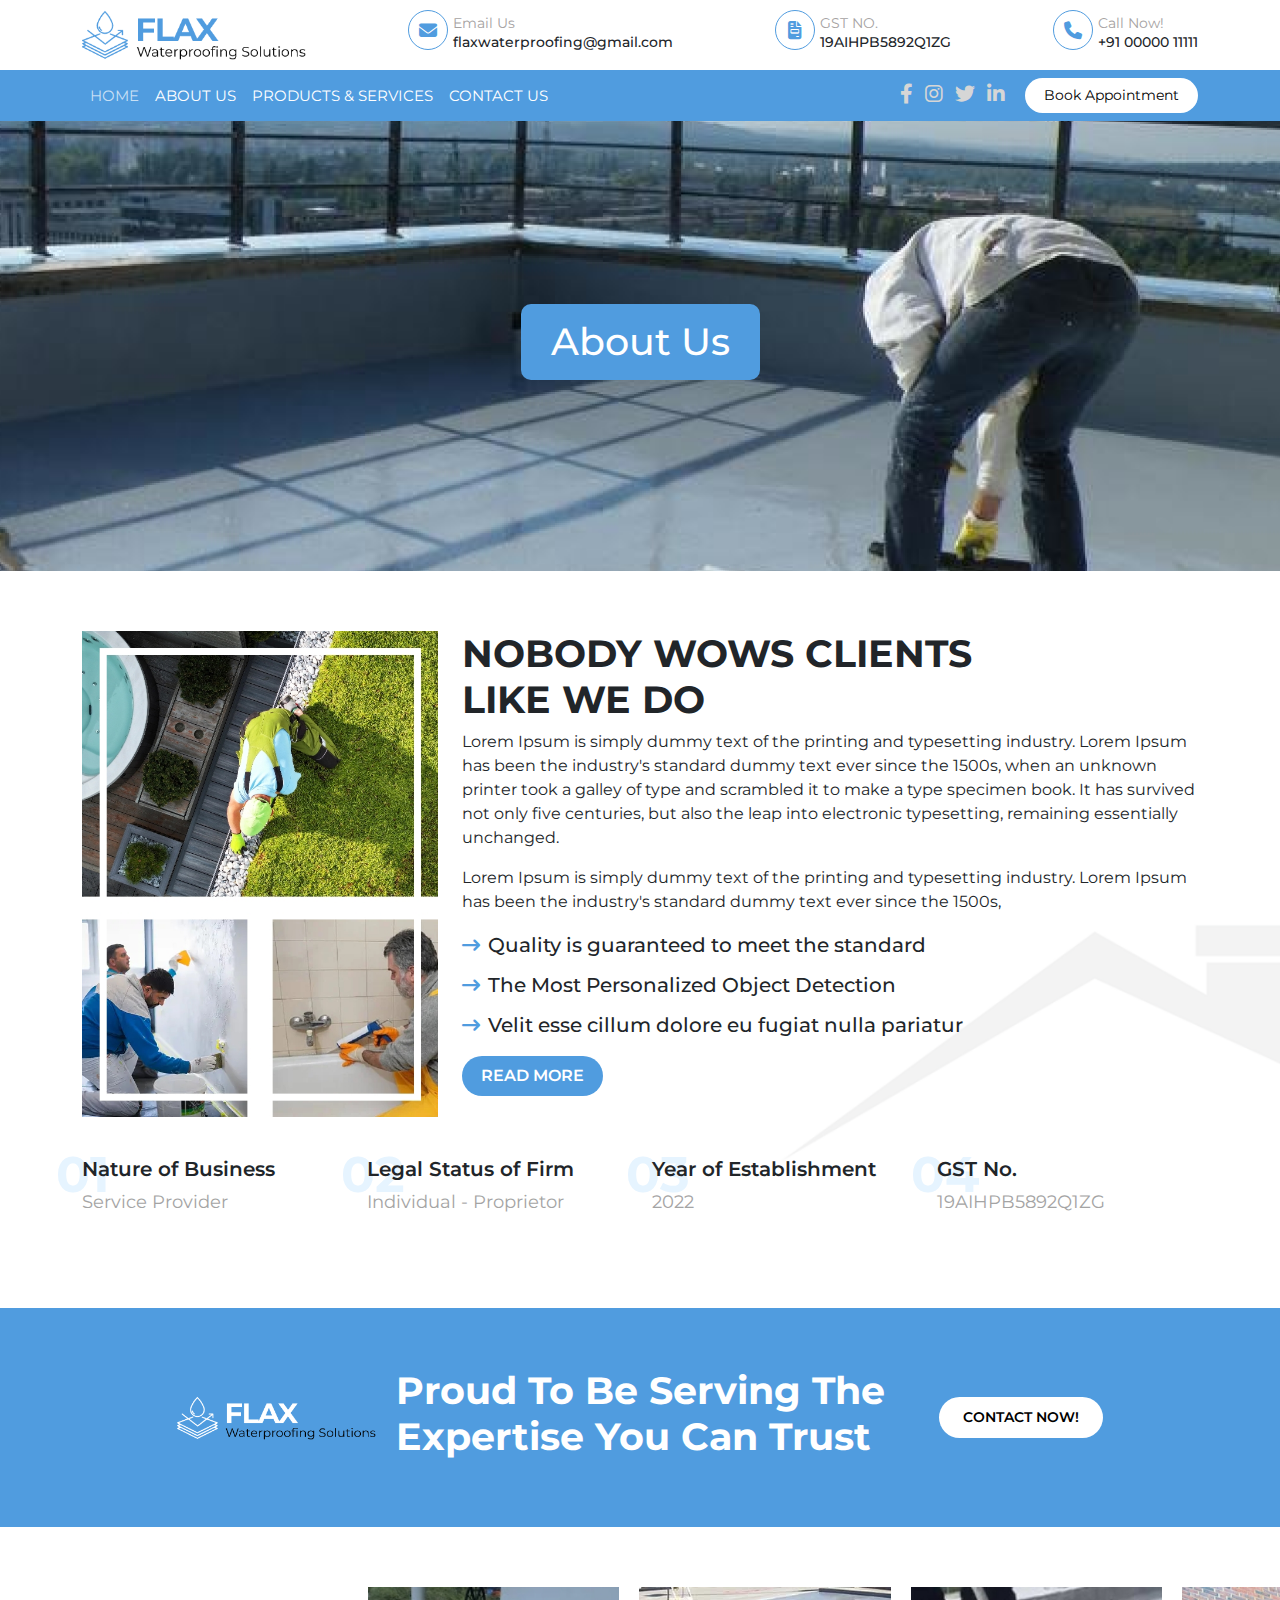
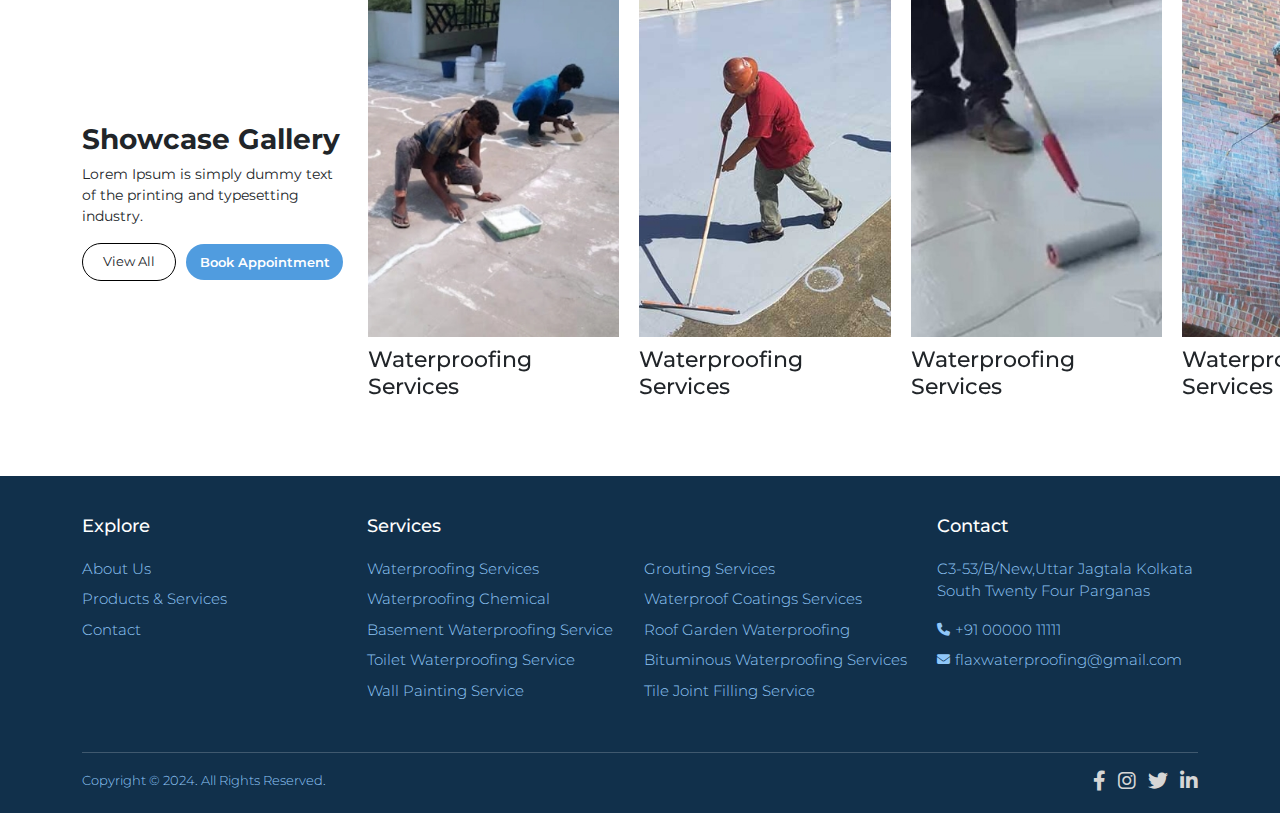
==== about.html @ 710da3d4 "refactor" ====
<!DOCTYPE html>
<html lang="en">
	<head>
		<meta charset="UTF-8" />
		<meta http-equiv="X-UA-Compatible" content="IE=edge" />
		<meta name="viewport" content="width=device-width, initial-scale=1.0" />
		<meta name="description" content="Good Freelancer Web Designer In India" />

		<title>Flax Waterproofing Solutions</title>

		<!-- <link rel="icon" href="assets/media/images/favicon.png" /> -->
        <link rel="shortcut icon" href="assets/media/images/favicon.png" type="image/x-icon">

		<link rel="stylesheet" href="assets/css/aos.2.3.1.css" />
		<link rel="stylesheet" href="assets/css/fancybox.5.0.css" />

		<link rel="stylesheet" href="assets/css/all-fontawesome-6.4.0.css" />
		<link rel="stylesheet" href="https://cdn.jsdelivr.net/npm/bootstrap-icons@1.5.0/font/bootstrap-icons.css" />

		<link rel="stylesheet" href="assets/css/owl.carousel.2.3.4.css" />

		<link rel="stylesheet" href="assets/css/bootstrap.5.3.3.min.css" />
		<link rel="stylesheet" href="assets/css/style.css" />
	</head>
	<body>
        <!-- Header Section -->
		<header class="MainHeader">
            <div class="container">
                <div class="top-header">
                    <a class="navbar-brand" href="index.html">
                        <img src="assets/media/images/logo.png" alt="" class="img-fluid">
                    </a>
                    <a href="mailto:flaxwaterproofing@gmail.com">
                        <div class="haed-info">
                            <div class="head-icon">
                                <i class="fa-solid fa-envelope"></i>
                            </div>
                            <div class="head-text">
                                <span>Email Us</span>
                                <p>flaxwaterproofing@gmail.com</p>
                            </div>
                        </div>
                    </a>
                    <a href="">
                        <div class="haed-info gst">
                            <div class="head-icon">
                                <i class="fa-solid fa-file-invoice"></i>
                            </div>
                            <div class="head-text">
                                <span>GST NO. </span>
                                <p>19AIHPB5892Q1ZG</p>
                            </div>
                        </div>
                    </a>
                    <a href="tel:+910000011111">
                        <div class="haed-info">
                            <div class="head-icon">
                                <i class="fa-solid fa-phone"></i>
                            </div>
                            <div class="head-text">
                                <span>Call Now! </span>
                                <p>+91 00000 11111</p>
                            </div>
                        </div>
                    </a>
                </div>
            </div>
            <nav class="navbar navbar-expand-lg">
                <div class="container">
                    <div class="collapse navbar-collapse" id="navbarScroll">
                        <ul class="navbar-nav navbar-nav-scroll">
                            <li class="nav-item">
                                <a class="nav-link active" aria-current="page" href="index.html">Home</a>
                            </li>
                            <li class="nav-item">
                                <a class="nav-link" href="about.html">About Us</a>
                            </li>
                            <li class="nav-item">
                                <a class="nav-link" href="services.html">PRODUCTS & SERVICES</a>
                            </li>
                            <li class="nav-item">
                                <a class="nav-link" href="contact.html">CONTACT US</a>
                            </li>
                        </ul>
                    </div>
                    <div class="head-brand-menu">
                        <ul class="head-social-list">
                            <li>
                                <a href="">
                                    <i class="fa-brands fa-facebook-f"></i>
                                </a>
                            </li>
                            <li>
                                <a href="">
                                    <i class="fa-brands fa-instagram"></i>
                                </a>
                            </li>
                            <li>
                                <a href="">
                                    <i class="fa-brands fa-twitter"></i>
                                </a>
                            </li>
                            <li>
                                <a href="">
                                    <i class="fa-brands fa-linkedin-in"></i>
                                </a>
                            </li>
                        </ul>
                        <a href="#BookAppointment" data-bs-toggle="modal" class="btn book-btn">Book Appointment</a>
                        <button class="navbar-toggler" type="button" data-bs-toggle="collapse" data-bs-target="#navbarScroll" aria-controls="navbarScroll" aria-expanded="false" aria-label="Toggle navigation">
                            <span class="navbar-toggler-icon bar-1"></span>
                        </button>
                    </div>
                </div>
            </nav>
            
        </header>

        <!-- Banner Section -->
        <section class="inner-banner-section" style="background-image: url(assets/media/images/inner-banner-img.png);">
            <div class="container">
                <div class="row">
                    <div class="col-lg-6 col-md-8 col-sm-12">
                        <div class="inner-banner-content">
                            <h1>About Us</h1>
                        </div>
                    </div>
                </div>
            </div>

        </section>

		<main>

            <!-- Nobody wows client section -->
            <section class="common-section ">
                <div class="nwc-side-img">
                    <img src="assets/media/images/nwc-side-img.png" alt="" class="img-fluid">
                </div>
                <div class="container">
                    <div class="row">
                        <div class="col-lg-4 col-md-12 col-sm-12">
                            <div class="nwc-img">
                                <img src="assets/media/images/nwc-img.jpg" alt="" class="img-fluid">
                            </div>
                        </div>
                        <div class="col-lg-8 col-md-12 col-sm-12">
                            <div class="nwc-content">
                                <h3>NOBODY WOWS CLIENTS <br> LIKE WE DO</h3>
                                <p>Lorem Ipsum is simply dummy text of the printing and typesetting industry. Lorem Ipsum has been the industry's standard dummy text ever since the 1500s, when an unknown printer took a galley of type and scrambled it to make a type specimen book. It has survived not only five centuries, but also the leap into electronic typesetting, remaining essentially unchanged.</p>
                                <p>Lorem Ipsum is simply dummy text of the printing and typesetting industry. Lorem Ipsum has been the industry's standard dummy text ever since the 1500s,</p>
                                <ul class="nwc-list mb-3">
                                    <li><i class="fa-solid fa-arrow-right-long"></i>Quality is guaranteed to meet the standard</li>
                                    <li><i class="fa-solid fa-arrow-right-long"></i>The Most Personalized Object Detection </li>
                                    <li><i class="fa-solid fa-arrow-right-long"></i>Velit esse cillum dolore eu fugiat nulla pariatur</li>
                                </ul>
                                <a href="" class="btn common-btn">READ MORE</a>
                            </div>
                        </div>
                        <div class="col-12">
                            <div class="row my-3">
                                <div class="col-lg-3 col-md-6 col-sm-12">
                                    <div class="nwc-card">
                                        <span>01</span>
                                        <h5>Nature of Business</h5>
                                        <p>Service Provider</p>
                                    </div>
                                </div>
                                <div class="col-lg-3 col-md-6 col-sm-12">
                                    <div class="nwc-card">
                                        <span>02</span>
                                        <h5>Legal Status of Firm</h5>
                                        <p>Individual - Proprietor</p>
                                    </div>
                                </div>
                                <div class="col-lg-3 col-md-6 col-sm-12">
                                    <div class="nwc-card">
                                        <span>03</span>
                                        <h5>Year of Establishment</h5>
                                        <p>2022</p>
                                    </div>
                                </div>
                                <div class="col-lg-3 col-md-6 col-sm-12">
                                    <div class="nwc-card">
                                        <span>04</span>
                                        <h5>GST No.</h5>
                                        <p>19AIHPB5892Q1ZG</p>
                                    </div>
                                </div>
                            </div>
                        </div>
                    </div>
                </div>
                
            </section>

            <!-- Contact now section -->
            <section class="common-section contact-section">
                <div class="container">
                    <div class="row align-items-center justify-content-center">
                        <div class="col-lg-10">
                            <div class="contact-content">
                                <div class="contact-logo">
                                    <img src="assets/media/images/contact-logo.png" alt="" class="img-fluid">
                                </div>
                                <h3>Proud To Be Serving The Expertise You Can Trust</h3>
                                <a href="" class="btn common-btn">CONTACT NOW!</a>
                            </div>
                        </div>
                    </div>
                </div>
            </section>

            <!-- Gallery Section -->
            <section class="common-section gallery-section">
                <div class="container">
                    <div class="row align-items-center">
                        <div class="col-lg-3 col-md-4 col-sm-12">
                            <div class="gallery-head">
                                <h3>Showcase Gallery</h3>
                                <p>Lorem Ipsum is simply dummy text of the printing and typesetting industry.</p>
                                <div class="gallery-btns">
                                    <a href="#" class="btn view-btn">View All</a>
                                    <a href="#" class="btn common-btn">Book Appointment</a>
                                </div>
                            </div>
                        </div>
                        <div class="col-lg-9 col-md-8 col-sm-12">
                            <div class="gallery-MainSlider">
                                <div class="gallery-slider owl-carousel">
                                    <div class="item">
                                        <div class="gallery-card">
                                            <a href="assets/media/images/gal-img1.jpg" class="gal-img" data-fancybox="gallery">
                                                <img src="assets/media/images/gal-img1.jpg" alt="">
                                            </a>
                                            <p>Waterproofing Services</p>
                                        </div>
                                    </div>
                                    <div class="item">
                                        <div class="gallery-card">
                                            <a href="assets/media/images/gal-img2.jpg" class="gal-img" data-fancybox="gallery">
                                                <img src="assets/media/images/gal-img2.jpg" alt="">
                                            </a>
                                            <p>Waterproofing Services</p>
                                        </div>
                                    </div>
                                    <div class="item">
                                        <div class="gallery-card">
                                            <a href="assets/media/images/gal-img3.jpg" class="gal-img" data-fancybox="gallery">
                                                <img src="assets/media/images/gal-img3.jpg" alt="">
                                            </a>
                                            <p>Waterproofing Services</p>
                                        </div>
                                    </div>
                                    <div class="item">
                                        <div class="gallery-card">
                                            <a href="assets/media/images/gal-img.jpg" class="gal-img" data-fancybox="gallery">
                                                <img src="assets/media/images/gal-img.jpg" alt="">
                                            </a>
                                            <p>Waterproofing Services</p>
                                        </div>
                                    </div>
                                </div>
                            </div>
                        </div>
                    </div>
                </div>
            </section>

        </main>

		<footer class="footer-section">
			<div class="container">
				<div class="inner-footer">
					<div class="row">
						<div class="col-xl-3 col-lg-3 col-md-6 col-sm-12 col-12">
							<div class="footer-box">
								<h5 class="foot-title">Explore</h5>
                                <ul class="foot-list">
									<li>
										<a href="about.html">About Us</a>
									</li>
                                    <li>
										<a href="services.html">Products & Services</a>
									</li>
									<li>
										<a href="contact.html">Contact</a>
									</li>
								</ul>
							</div>
						</div>
						<div class="col-xl-6 col-lg-6 col-md-12 col-sm-6 col-12">
							<div class="footer-box">
								<h5 class="foot-title">Services</h5>
								<ul class="foot-list procedure-list">
									<li> 
										<a href="javascript:void(0)">Waterproofing Services </a>
									</li>
									<li>
										<a href="javascript:void(0)">Grouting Services </a>
									</li>
									<li>
										<a href="javascript:void(0)">Waterproofing Chemical </a>
									</li>
									<li>
										<a href="javascript:void(0)">Waterproof Coatings Services </a>
									</li>
									<li>
										<a href="javascript:void(0)">Basement Waterproofing Service</a>
									</li>
									<li>
										<a href="javascript:void(0)">Roof Garden Waterproofing </a>
									</li>
									<li>
										<a href="javascript:void(0)">Toilet Waterproofing Service  </a>
									</li>
									<li>
										<a href="javascript:void(0)">Bituminous Waterproofing Services </a>
									</li>
									<li>
										<a href="javascript:void(0)">Wall Painting Service </a>
									</li>
									<li>
										<a href="javascript:void(0)">Tile Joint Filling Service </a>
									</li>
								</ul>
							</div>
						</div>
						<div class="col-xl-3 col-lg-3 col-md-6 col-sm-12 col-12">
							<div class="footer-box contact-box">
								<h5 class="foot-title">Contact</h5>
                                <p class="address">C3-53/B/New,Uttar Jagtala Kolkata South Twenty Four Parganas</p>
								<ul class="foot-list">
									<li>
										<i class="fa-solid fa-phone"></i>
										<a href="tel:+910000011111"> +91 00000 11111 </a>
									</li>
									<li>
										<i class="fa-solid fa-envelope"></i>
										<a href="mailto:flaxwaterproofing@gmail.com"> flaxwaterproofing@gmail.com </a>
									</li>
								</ul>
								
							</div>
						</div>
					</div>
				</div>
				<div class="copy-box">
                        <div class="copy-text">Copyright © 2024. All Rights Reserved.</div>
                        <ul class="head-social-list">
                            <li>
                                <a href="">
                                    <i class="fa-brands fa-facebook-f"></i>
                                </a>
                            </li>
                            <li>
                                <a href="">
                                    <i class="fa-brands fa-instagram"></i>
                                </a>
                            </li>
                            <li>
                                <a href="">
                                    <i class="fa-brands fa-twitter"></i>
                                </a>
                            </li>
                            <li>
                                <a href="">
                                    <i class="fa-brands fa-linkedin-in"></i>
                                </a>
                            </li>
                        </ul>
					</div>
				</div>
			</div>
		</footer>

        <div class="">
            <div class="modal fade" id="BookAppointment" data-bs-backdrop="static" data-bs-keyboard="false" tabindex="-1" aria-labelledby="BookAppointmentLabel" aria-hidden="true">
                <div class="modal-dialog">
                    <div class="modal-content">
                        <div class="modal-header">
                            <h5 class="modal-title" id="BookAppointmentLabel">Book Appointment</h5>
                            <button type="button" class="btn-close" data-bs-dismiss="modal" aria-label="Close"></button>
                        </div>
                        <div class="modal-body">
                            <form action="" class="BookApp-form">
                                <div class="row">
                                    <div class="col-12">
                                        <div class="input-box">
                                            <input type="text" placeholder="Enter Your Full Name" id="BAfullname" class="form-control">
                                        </div>
                                    </div>
                                    <div class="col-12">
                                        <div class="input-box">
                                            <input type="email" placeholder="Enter Your Email" id="BAphonenumber" class="form-control">
                                        </div>
                                        
                                    </div>
                                    <div class="col-12">
                                        <div class="input-box">
                                            <input type="text" placeholder="Enter Your Phone Number" id="BAemail" class="form-control">
                                        </div>
                                        
                                    </div>
                                    <div class="col-12">
                                        <div class="input-box">
                                            <select id="BAservice" name="bookingtype" class="form-select">
                                                <option value="Select Service" selected disabled>Select Service</option>
                                                <option value="Waterproofing">Waterproofing</option>
                                                <option value="Home Painting">Home Painting</option>
                                                <option value="Waterproofing Chemical">Waterproofing Chemical</option>
                                                <option value="Waterproof Coatings">Waterproof Coatings</option>
                                                <option value="Basement Waterproofing">Basement Waterproofing</option>
                                                <option value="Roof Garden Waterproofing">Roof Garden Waterproofing</option>
                                                <option value="Toilet Waterproofing">Toilet Waterproofing</option>
                                                <option value="Wall Painting">Wall Painting</option>
                                            </select>
                                        </div>
                                    </div>
                                    <div class="col-12">
                                        <div class="input-box">
                                            <input type="date" id="BAselectdate" placeholder="date" class="form-control">
                                        </div>
                                    </div>
                                    <div class="col-6">
                                        <div class="fc-btn text-start">
                                            <button type="button" onclick="BAsendToWhatsApp()" class="btn common-btn">Book Appointment</button>
                                        </div>
                                    </div>
                                </div>
                            </form>
                        </div>
                    </div>
                </div>
            </div>
        </div>

		<script src="assets/js/jquery-3.7.1.min.js"></script>
		<script src="assets/js/bootstrap.bundle.5.3.3.min.js"></script>

		<script src="assets/js/owl.carousel.2.3.4.min.js"></script>
		<script src="assets/js/fancybox.5.0.js"></script>
		<script src="assets/js/aos.2.3.1.js"></script>

		<script type="text/javascript" src="assets/js/main.js"></script>
	</body>
</html>
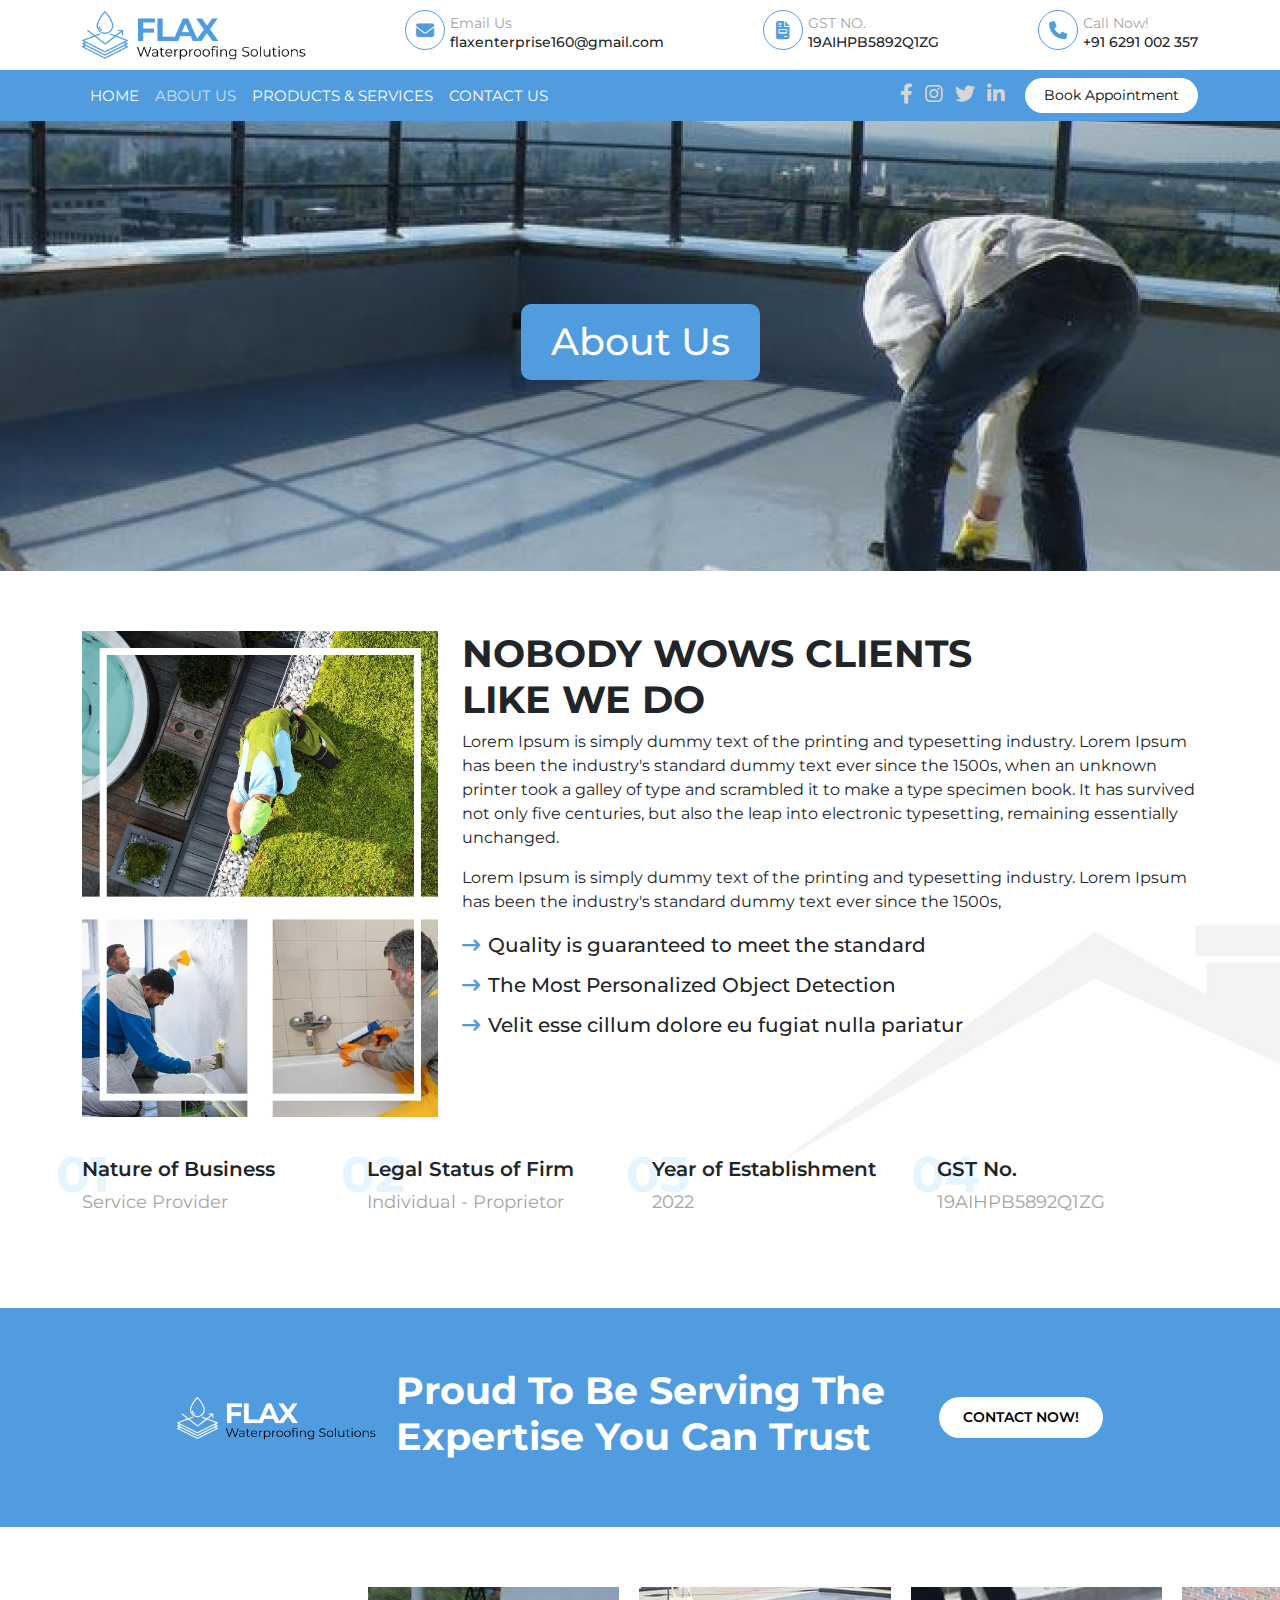
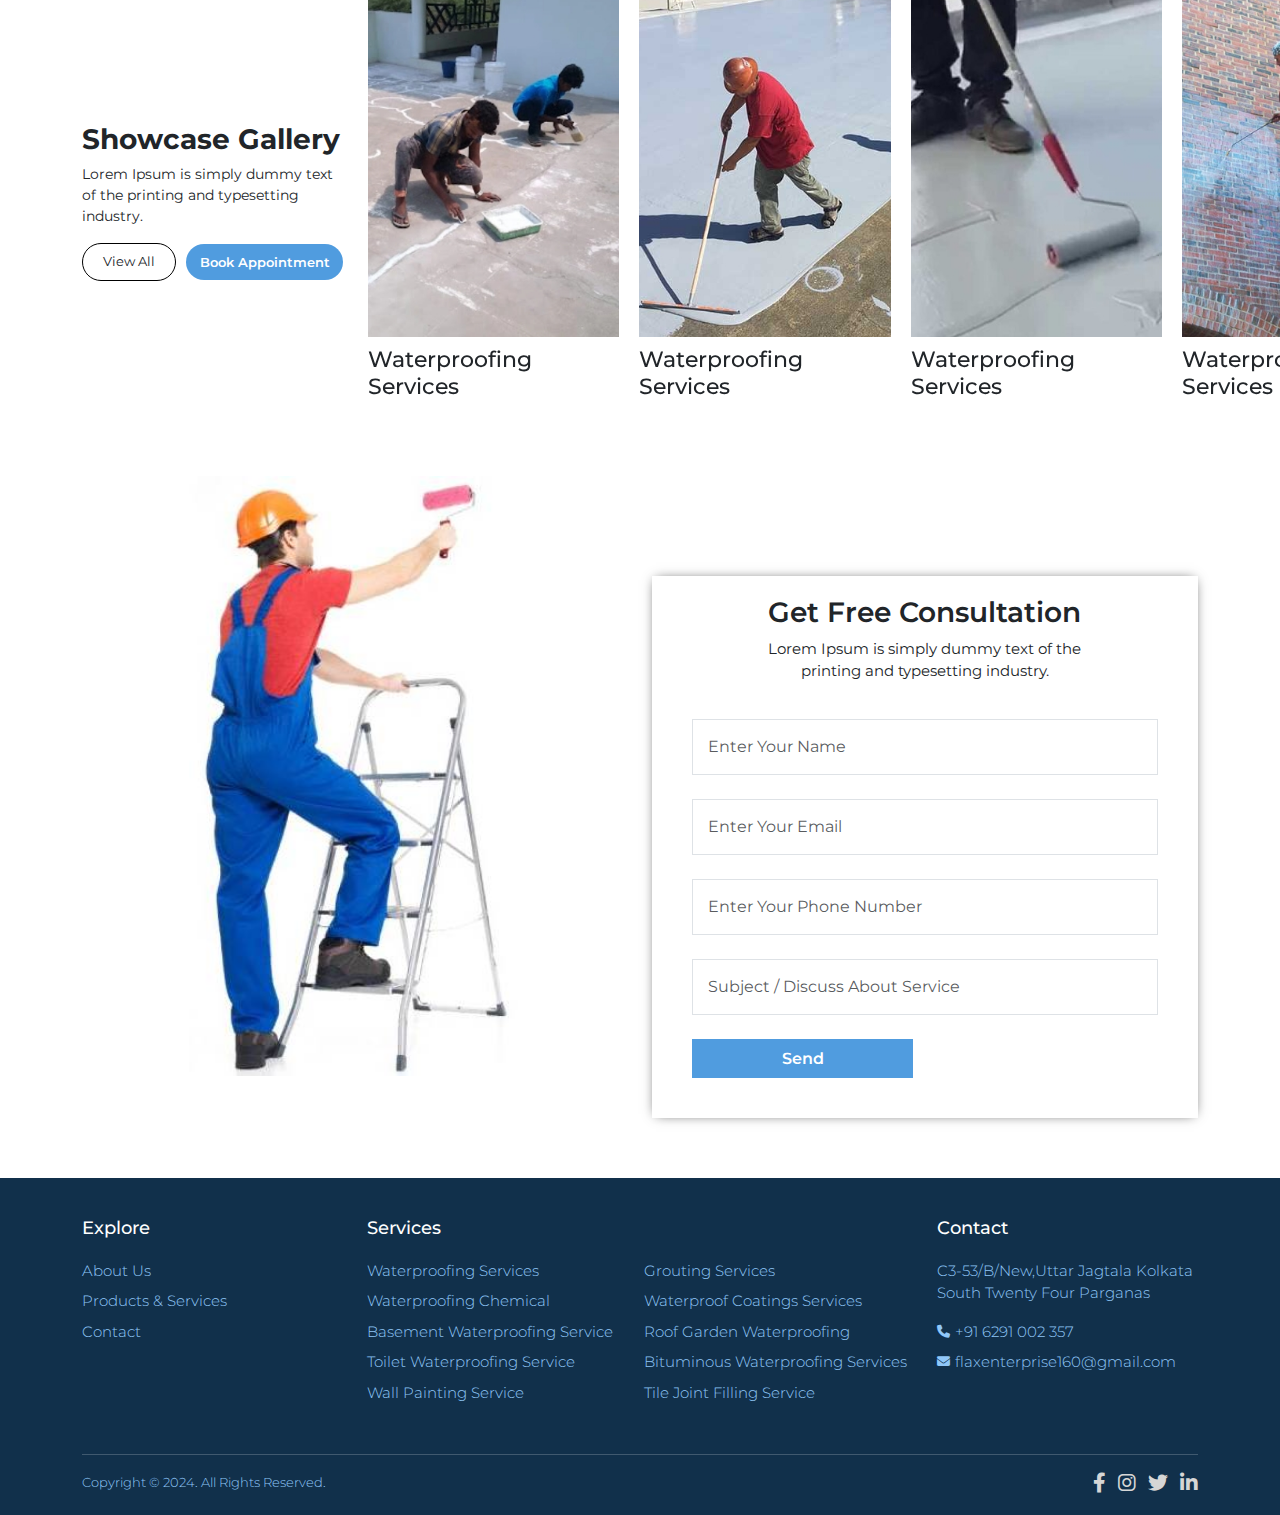
==== commit 9f7713d3: "changes-added" ====
--- a/about.html
+++ b/about.html
@@ -23,6 +23,7 @@
 		<link rel="stylesheet" href="assets/css/style.css" />
 	</head>
 	<body>
+		
         <!-- Header Section -->
 		<header class="MainHeader">
             <div class="container">
@@ -30,18 +31,18 @@
                     <a class="navbar-brand" href="index.html">
                         <img src="assets/media/images/logo.png" alt="" class="img-fluid">
                     </a>
-                    <a href="mailto:flaxwaterproofing@gmail.com">
+                    <a href="mailto:flaxenterprise160@gmail.com">
                         <div class="haed-info">
                             <div class="head-icon">
                                 <i class="fa-solid fa-envelope"></i>
                             </div>
                             <div class="head-text">
                                 <span>Email Us</span>
-                                <p>flaxwaterproofing@gmail.com</p>
+                                <p>flaxenterprise160@gmail.com</p>
                             </div>
                         </div>
                     </a>
-                    <a href="">
+                    <div>
                         <div class="haed-info gst">
                             <div class="head-icon">
                                 <i class="fa-solid fa-file-invoice"></i>
@@ -51,15 +52,15 @@
                                 <p>19AIHPB5892Q1ZG</p>
                             </div>
                         </div>
-                    </a>
-                    <a href="tel:+910000011111">
+                    </div>
+                    <a href="tel:+916291002357">
                         <div class="haed-info">
                             <div class="head-icon">
                                 <i class="fa-solid fa-phone"></i>
                             </div>
                             <div class="head-text">
                                 <span>Call Now! </span>
-                                <p>+91 00000 11111</p>
+                                <p>+91 6291 002 357</p>
                             </div>
                         </div>
                     </a>
@@ -70,10 +71,10 @@
                     <div class="collapse navbar-collapse" id="navbarScroll">
                         <ul class="navbar-nav navbar-nav-scroll">
                             <li class="nav-item">
-                                <a class="nav-link active" aria-current="page" href="index.html">Home</a>
+                                <a class="nav-link" href="index.html">Home</a>
                             </li>
                             <li class="nav-item">
-                                <a class="nav-link" href="about.html">About Us</a>
+                                <a class="nav-link active" aria-current="page" href="about.html">About Us</a>
                             </li>
                             <li class="nav-item">
                                 <a class="nav-link" href="services.html">PRODUCTS & SERVICES</a>
@@ -86,22 +87,22 @@
                     <div class="head-brand-menu">
                         <ul class="head-social-list">
                             <li>
-                                <a href="">
+                                <a  target="_blank" href="javascript:void(0)">
                                     <i class="fa-brands fa-facebook-f"></i>
                                 </a>
                             </li>
                             <li>
-                                <a href="">
+                                <a  target="_blank" href="javascript:void(0)">
                                     <i class="fa-brands fa-instagram"></i>
                                 </a>
                             </li>
                             <li>
-                                <a href="">
+                                <a  target="_blank" href="javascript:void(0)">
                                     <i class="fa-brands fa-twitter"></i>
                                 </a>
                             </li>
                             <li>
-                                <a href="">
+                                <a  target="_blank" href="javascript:void(0)">
                                     <i class="fa-brands fa-linkedin-in"></i>
                                 </a>
                             </li>
@@ -154,7 +155,6 @@
                                     <li><i class="fa-solid fa-arrow-right-long"></i>The Most Personalized Object Detection </li>
                                     <li><i class="fa-solid fa-arrow-right-long"></i>Velit esse cillum dolore eu fugiat nulla pariatur</li>
                                 </ul>
-                                <a href="" class="btn common-btn">READ MORE</a>
                             </div>
                         </div>
                         <div class="col-12">
@@ -220,8 +220,8 @@
                                 <h3>Showcase Gallery</h3>
                                 <p>Lorem Ipsum is simply dummy text of the printing and typesetting industry.</p>
                                 <div class="gallery-btns">
-                                    <a href="#" class="btn view-btn">View All</a>
-                                    <a href="#" class="btn common-btn">Book Appointment</a>
+                                    <a href="gallery.html" class="btn view-btn">View All</a>
+                                    <a href="#BookAppointment" data-bs-toggle="modal" class="btn common-btn">Book Appointment</a>
                                 </div>
                             </div>
                         </div>
@@ -267,6 +267,62 @@
                 </div>
             </section>
 
+            <!-- Free Consultation -->
+            <section class="common-section fc-section">
+                <div class="container">
+                    <div class="row">
+                        <div class="col-lg-6 col-md-12 col-sm-12">
+                            <div class="fc-img">
+                                <img src="assets/media/images/fc-img.jpg" alt="" class="img-fluid">
+                            </div>
+                        </div>
+                        <div class="col-lg-6 col-md-12 col-sm-12">
+                            <div class="fc-form-container">
+                                <div class="row justify-content-center">
+                                    <div class="col-lg-8">
+                                        <div class="fc-head">
+                                            <h3>Get Free Consultation</h3>
+                                            <p>Lorem Ipsum is simply dummy text of the printing and typesetting industry.</p>
+                                        </div>
+                                    </div>
+                                </div>
+                                <form action="" class="fc-form">
+                                    <div class="row">
+                                        <div class="col-12">
+                                            <div class="input-box">
+                                                <input type="text" placeholder="Enter Your Name"  id="fullname" class="form-control">
+                                            </div>
+                                        </div>
+                                        <div class="col-12">
+                                            <div class="input-box">
+                                                <input type="email" placeholder="Enter Your Email" id="email" class="form-control">
+                                            </div>
+                                            
+                                        </div>
+                                        <div class="col-12">
+                                            <div class="input-box">
+                                                <input type="number" placeholder="Enter Your Phone Number" id="phonenumber" class="form-control">
+                                            </div>
+                                            
+                                        </div>
+                                        <div class="col-12">
+                                            <div class="input-box">
+                                                <input type="text" id="subject" placeholder="Subject / Discuss About Service" class="form-control">
+                                            </div>
+                                        </div>
+                                        <div class="col-6">
+                                            <div class="fc-btn text-start">
+                                                <button type="button" onclick="sendToWhatsApp()" class="btn common-btn">Send</button>
+                                            </div>
+                                        </div>
+                                    </div>
+                                </form>
+                            </div>
+                        </div>
+                    </div>
+                </div>
+            </section>
+
         </main>
 
 		<footer class="footer-section">
@@ -333,11 +389,11 @@
 								<ul class="foot-list">
 									<li>
 										<i class="fa-solid fa-phone"></i>
-										<a href="tel:+910000011111"> +91 00000 11111 </a>
+										<a href="tel:916291002357">+91 6291 002 357</a>
 									</li>
 									<li>
 										<i class="fa-solid fa-envelope"></i>
-										<a href="mailto:flaxwaterproofing@gmail.com"> flaxwaterproofing@gmail.com </a>
+										<a href="mailto:flaxenterprise160@gmail.com"> flaxenterprise160@gmail.com</a>
 									</li>
 								</ul>
 								
@@ -349,22 +405,22 @@
                         <div class="copy-text">Copyright © 2024. All Rights Reserved.</div>
                         <ul class="head-social-list">
                             <li>
-                                <a href="">
+                                <a  target="_blank" href="javascript:void(0)">
                                     <i class="fa-brands fa-facebook-f"></i>
                                 </a>
                             </li>
                             <li>
-                                <a href="">
+                                <a  target="_blank" href="javascript:void(0)">
                                     <i class="fa-brands fa-instagram"></i>
                                 </a>
                             </li>
                             <li>
-                                <a href="">
+                                <a  target="_blank" href="javascript:void(0)">
                                     <i class="fa-brands fa-twitter"></i>
                                 </a>
                             </li>
                             <li>
-                                <a href="">
+                                <a  target="_blank" href="javascript:void(0)">
                                     <i class="fa-brands fa-linkedin-in"></i>
                                 </a>
                             </li>
@@ -398,9 +454,8 @@
                                     </div>
                                     <div class="col-12">
                                         <div class="input-box">
-                                            <input type="text" placeholder="Enter Your Phone Number" id="BAemail" class="form-control">
-                                        </div>
-                                        
+                                            <input type="number" placeholder="Enter Your Phone Number" id="BAemail" class="form-control">
+                                        </div>
                                     </div>
                                     <div class="col-12">
                                         <div class="input-box">
@@ -419,10 +474,10 @@
                                     </div>
                                     <div class="col-12">
                                         <div class="input-box">
-                                            <input type="date" id="BAselectdate" placeholder="date" class="form-control">
-                                        </div>
-                                    </div>
-                                    <div class="col-6">
+                                            <input type="text" onfocus="(this.type='date')" id="BAselectdate" placeholder="Select Date" class="form-control">
+                                        </div>
+                                    </div>
+                                    <div class="col-md-6 col-12">
                                         <div class="fc-btn text-start">
                                             <button type="button" onclick="BAsendToWhatsApp()" class="btn common-btn">Book Appointment</button>
                                         </div>
--- a/assets/css/style.css
+++ b/assets/css/style.css
@@ -119,6 +119,7 @@
     min-height: 80vh;
     height: 100%;
     width: 100%;
+    padding: 10px 0px;
 }
 .inner-banner-section {
     background: no-repeat center center / cover;
@@ -507,7 +508,7 @@
     height: 400px;
     position: relative;
 }
-.video-img img {
+.video-img > * {
     width: 100%;
     height: 100%;
     object-fit: cover;
@@ -667,20 +668,23 @@
     font-size: 14px;
 }
 /********************** Free Consultation Section **************************/
+
+.common-section.fc-section {
+    padding-top: 0px;
+}
 .fc-img {
     width: 100%;
-    height: 100%;
+    height: 70%;
+    height: 600px;
 }
 .fc-img img {
-    width: 100%;
-    height: 100%;
-    object-fit: cover;
+    object-fit: contain;
 }
 .fc-form-container {
     box-shadow: 0px 0px 12px -4px rgba(0,0,0,0.75);
     padding: 20px;
     text-align: center;
-    margin: 100px 0px;
+    margin: 100px 0px 0px;
 }
 .fc-form, .BookApp-form {
     padding: 20px;
@@ -688,6 +692,12 @@
 .input-box input, .input-box > * {
     border-radius: 0px;
     padding: 15px;
+}
+.input-box input[type="number"]::-webkit-inner-spin-button, .input-box input[type="number"]::-webkit-outer-spin-button, .input-box > *[type="number"]::-webkit-inner-spin-button, .input-box > *[type="number"]::-webkit-outer-spin-button {
+    -webkit-appearance: none;
+    -moz-appearance: none;
+    appearance: none;
+    margin: 0px;
 }
 .fc-btn {
     width: 100%;
@@ -707,6 +717,7 @@
 }
 
 /************************** Contact Us Page *************************/
+
 .iframe-box {
     width: 100%;
     height: 460px;
@@ -717,7 +728,9 @@
     height: 100%;
     object-fit: cover;
 }
+
 /********************* Footer Section *********************/
+
 .footer-section {
     background: rgba(var(--footer-bg), 1);
     position: relative;
@@ -822,11 +835,13 @@
 }
 
 /************************************ Media Query **************************/
+
 @media (max-width: 1400px) {
     .gallery-MainSlider {
         width: calc(100% + 12%);
     }
 }
+
 @media (max-width: 1200px) {
     .banner-content h1 {
         font-size: 38px;
@@ -989,6 +1004,9 @@
     .sd-img {
         width: auto;
         height: auto;
+    }    
+    .contact-content {
+        flex-direction: column;
     }
 }
 
@@ -1000,6 +1018,9 @@
         padding: 10px 0px;
         gap: 20px;
     }
+    .head-brand-menu {
+        gap: 12px;
+    }
     .head-brand-menu a.book-btn {
         /* white-space: nowrap; */
         font-size: 12px;
@@ -1062,9 +1083,6 @@
     }
     .nwc-card span {
         left: 0%;
-    }
-    .contact-content {
-        flex-direction: column;
     }
     .copy-box {
         flex-direction: column-reverse;
@@ -1081,7 +1099,7 @@
         height: 30px;
     }
     .contact-content .common-btn {
-        width: 40%;
+        width: 60%;
     }
     .sd-price {
         display: flex;
@@ -1090,8 +1108,16 @@
         flex-wrap: wrap;
         gap: 10px;
     }
-}
-
-@media (max-width: 360px) {
-    
+    .input-box input, .input-box > * {
+        font-size: 14px;
+    }
+    .fc-form, .BookApp-form {
+        padding: 10px;
+    }
+}
+
+@media (max-width: 330px) {
+    .head-brand-menu a.book-btn {
+        font-size: 11px;
+    }
 }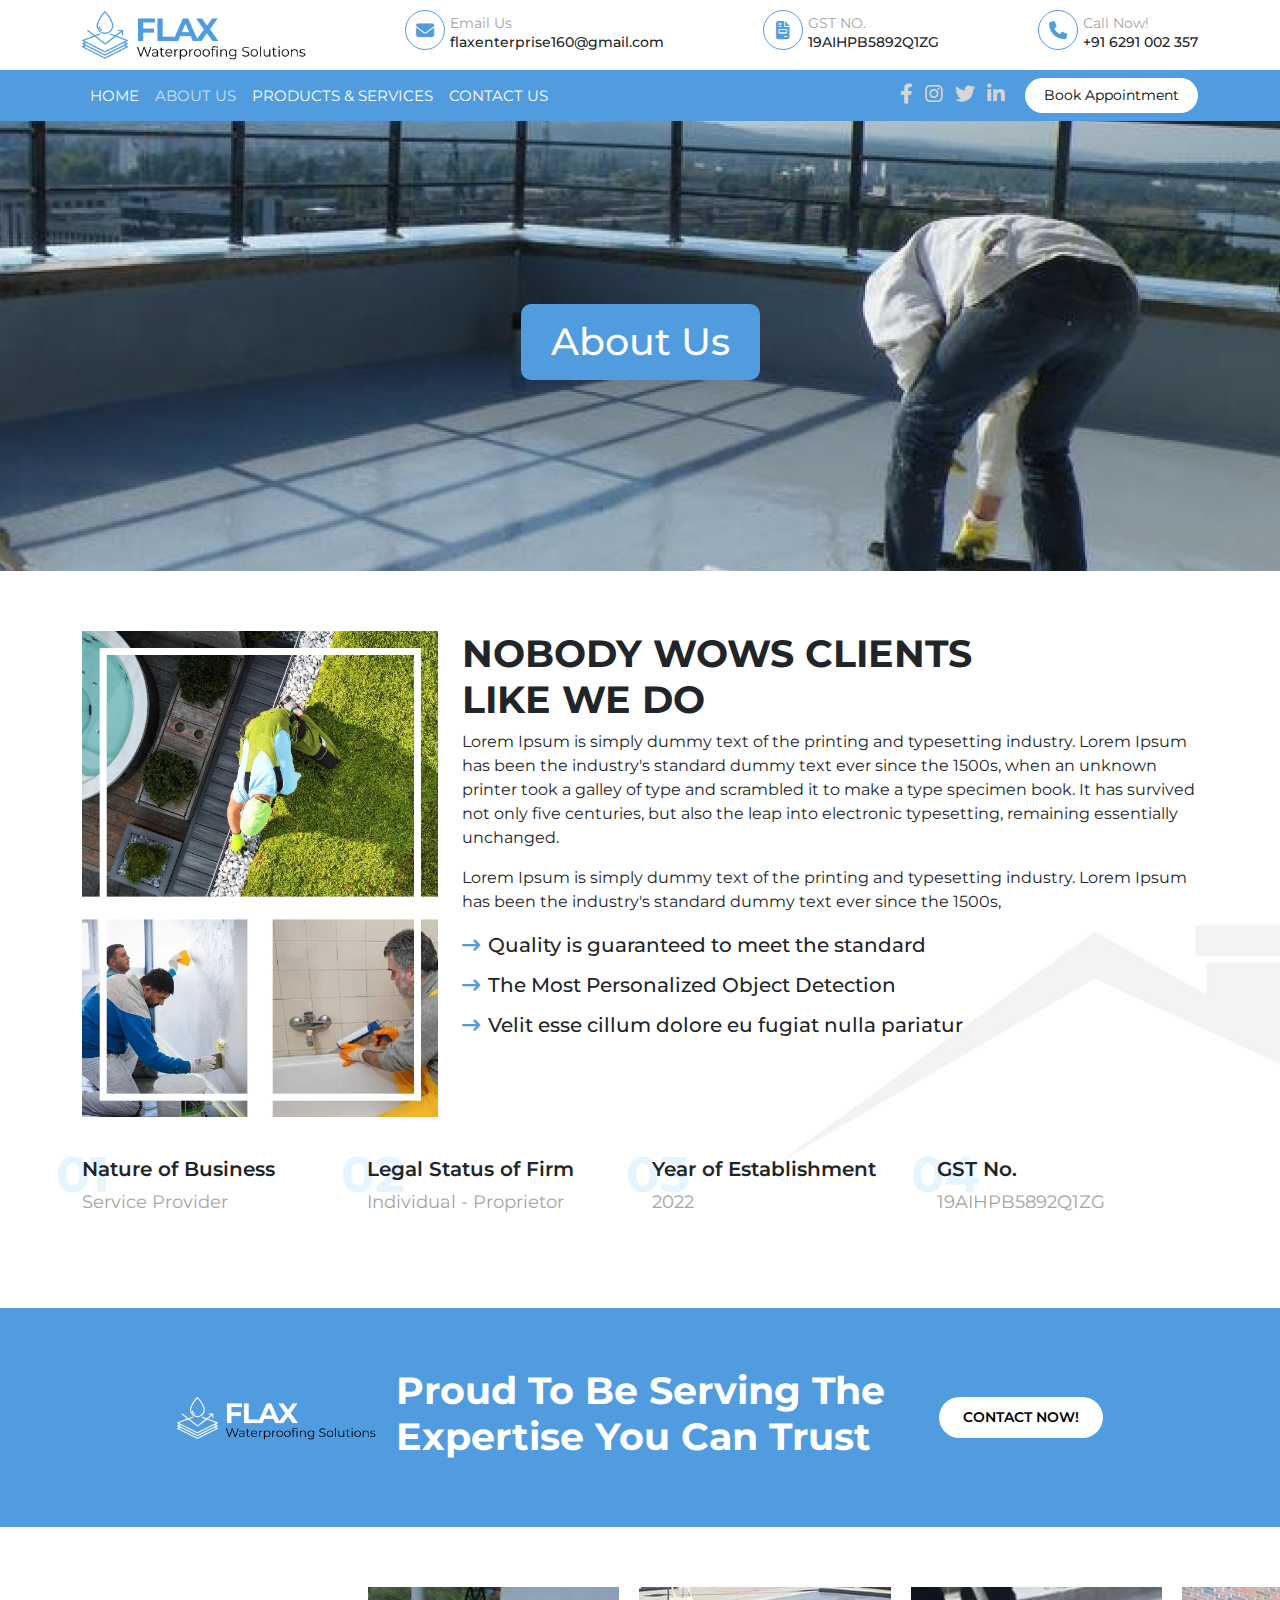
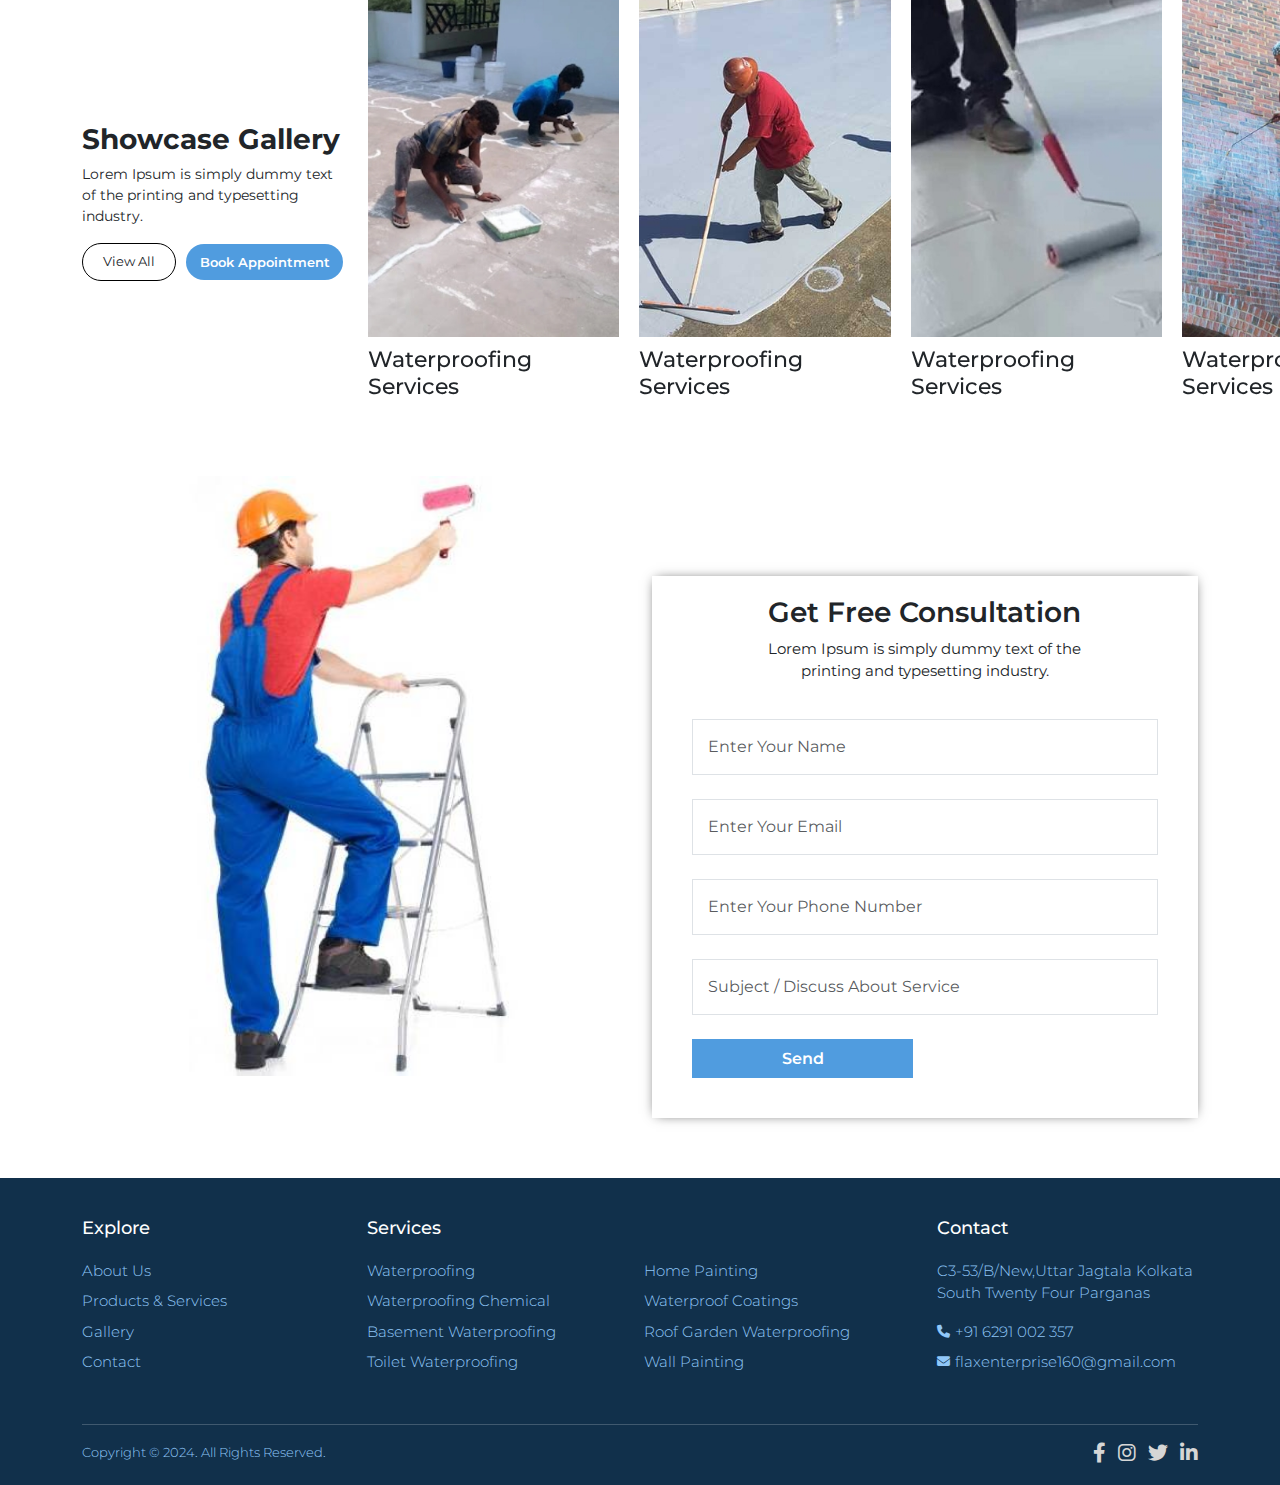
==== commit ef7ce02f: "refactoring" ====
--- a/about.html
+++ b/about.html
@@ -339,6 +339,9 @@
                                     <li>
 										<a href="services.html">Products & Services</a>
 									</li>
+                                    <li>
+										<a href="gallery.html">Gallery</a>
+									</li>
 									<li>
 										<a href="contact.html">Contact</a>
 									</li>
@@ -350,34 +353,28 @@
 								<h5 class="foot-title">Services</h5>
 								<ul class="foot-list procedure-list">
 									<li> 
-										<a href="javascript:void(0)">Waterproofing Services </a>
-									</li>
-									<li>
-										<a href="javascript:void(0)">Grouting Services </a>
-									</li>
-									<li>
-										<a href="javascript:void(0)">Waterproofing Chemical </a>
-									</li>
-									<li>
-										<a href="javascript:void(0)">Waterproof Coatings Services </a>
-									</li>
-									<li>
-										<a href="javascript:void(0)">Basement Waterproofing Service</a>
-									</li>
-									<li>
-										<a href="javascript:void(0)">Roof Garden Waterproofing </a>
-									</li>
-									<li>
-										<a href="javascript:void(0)">Toilet Waterproofing Service  </a>
-									</li>
-									<li>
-										<a href="javascript:void(0)">Bituminous Waterproofing Services </a>
-									</li>
-									<li>
-										<a href="javascript:void(0)">Wall Painting Service </a>
-									</li>
-									<li>
-										<a href="javascript:void(0)">Tile Joint Filling Service </a>
+										<a href="service-details.html#Waterproofing">Waterproofing</a>
+									</li>
+									<li>
+										<a href="service-details.html#HomePainting">Home Painting</a>
+									</li>
+									<li>
+										<a href="service-details.html#WaterproofingChemical">Waterproofing Chemical</a>
+									</li>
+									<li>
+										<a href="service-details.html#WaterproofCoatings">Waterproof Coatings</a>
+									</li>
+									<li>
+										<a href="service-details.html#BasementWaterproofing">Basement Waterproofing</a>
+									</li>
+									<li>
+										<a href="service-details.html#RoofGardenWaterproofing">Roof Garden Waterproofing</a>
+									</li>
+									<li>
+										<a href="service-details.html#ToiletWaterproofing">Toilet Waterproofing</a>
+									</li>
+									<li>
+										<a href="service-details.html#WallPainting">Wall Painting</a>
 									</li>
 								</ul>
 							</div>
@@ -405,22 +402,22 @@
                         <div class="copy-text">Copyright © 2024. All Rights Reserved.</div>
                         <ul class="head-social-list">
                             <li>
-                                <a  target="_blank" href="javascript:void(0)">
+                                <a target="_blank" href="javascript:void(0)">
                                     <i class="fa-brands fa-facebook-f"></i>
                                 </a>
                             </li>
                             <li>
-                                <a  target="_blank" href="javascript:void(0)">
+                                <a target="_blank" href="javascript:void(0)">
                                     <i class="fa-brands fa-instagram"></i>
                                 </a>
                             </li>
                             <li>
-                                <a  target="_blank" href="javascript:void(0)">
+                                <a target="_blank" href="javascript:void(0)">
                                     <i class="fa-brands fa-twitter"></i>
                                 </a>
                             </li>
                             <li>
-                                <a  target="_blank" href="javascript:void(0)">
+                                <a target="_blank" href="javascript:void(0)">
                                     <i class="fa-brands fa-linkedin-in"></i>
                                 </a>
                             </li>
@@ -443,23 +440,22 @@
                                 <div class="row">
                                     <div class="col-12">
                                         <div class="input-box">
-                                            <input type="text" placeholder="Enter Your Full Name" id="BAfullname" class="form-control">
+                                            <input type="text" placeholder="Enter Your Full Name" id="BAfullname" class="form-control" required>
                                         </div>
                                     </div>
                                     <div class="col-12">
                                         <div class="input-box">
-                                            <input type="email" placeholder="Enter Your Email" id="BAphonenumber" class="form-control">
-                                        </div>
-                                        
+                                            <input type="email" placeholder="Enter Your Email" id="BAemail" class="form-control" required>
+                                        </div>
                                     </div>
                                     <div class="col-12">
                                         <div class="input-box">
-                                            <input type="number" placeholder="Enter Your Phone Number" id="BAemail" class="form-control">
+                                            <input type="number" placeholder="Enter Your Phone Number" id="BAphonenumber" class="form-control" required>
                                         </div>
                                     </div>
                                     <div class="col-12">
                                         <div class="input-box">
-                                            <select id="BAservice" name="bookingtype" class="form-select">
+                                            <select id="BAservice" name="bookingtype" class="form-select" required>
                                                 <option value="Select Service" selected disabled>Select Service</option>
                                                 <option value="Waterproofing">Waterproofing</option>
                                                 <option value="Home Painting">Home Painting</option>
@@ -474,7 +470,7 @@
                                     </div>
                                     <div class="col-12">
                                         <div class="input-box">
-                                            <input type="text" onfocus="(this.type='date')" id="BAselectdate" placeholder="Select Date" class="form-control">
+                                            <input type="date" id="BAselectdate" placeholder="dd/mm/yyyy" class="form-control" required>
                                         </div>
                                     </div>
                                     <div class="col-md-6 col-12">
--- a/assets/css/style.css
+++ b/assets/css/style.css
@@ -699,6 +699,19 @@
     appearance: none;
     margin: 0px;
 }
+input[type="date"]::before {
+    content: attr(placeholder) !important;
+    display: none;
+    position: absolute;
+}
+input:not(:valid)::before {
+    display: block;
+}
+input[type=date]:not(:valid)::-webkit-datetime-edit-text, input[type=date]:not(:valid)::-webkit-datetime-edit-month-field, input[type=date]:not(:valid)::-webkit-datetime-edit-day-field, input[type=date]:not(:valid)::-webkit-datetime-edit-year-field {
+    -webkit-appearance: none;
+    appearance: none;
+    display: none;
+}
 .fc-btn {
     width: 100%;
 }
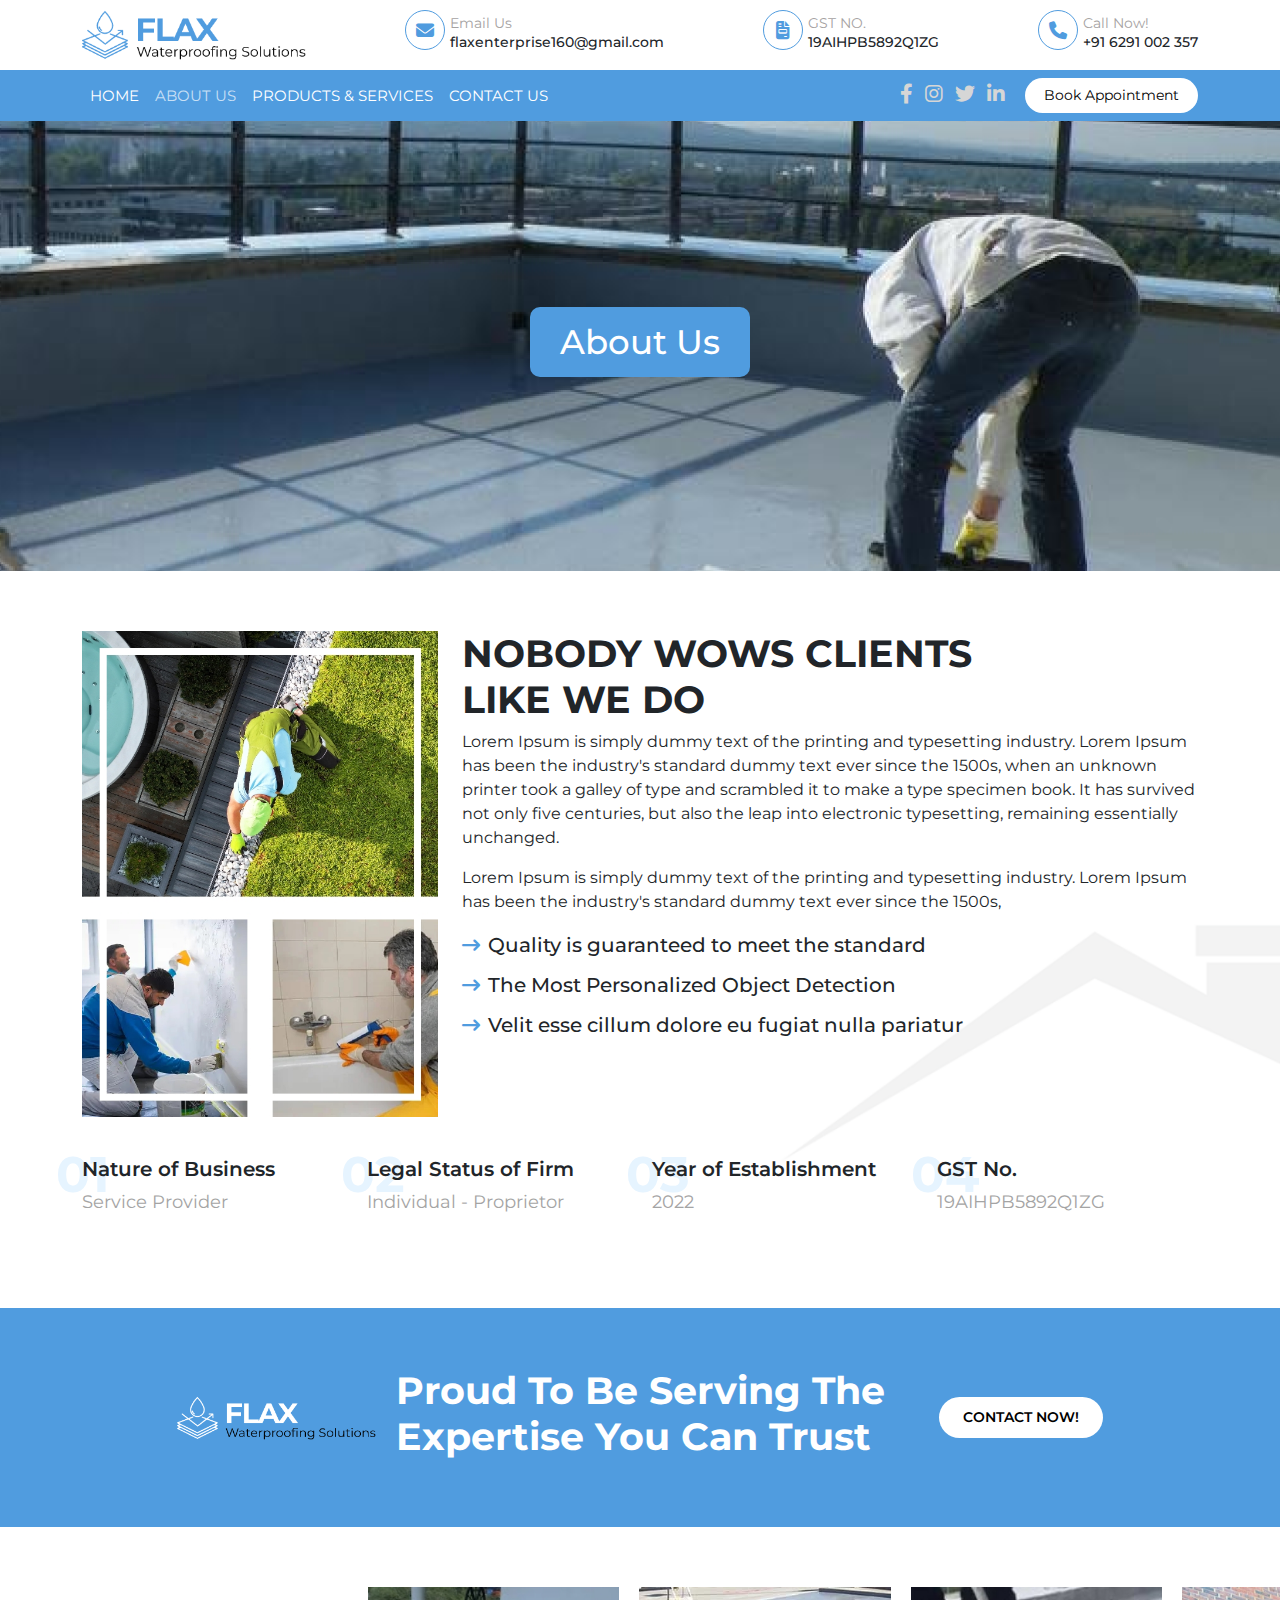
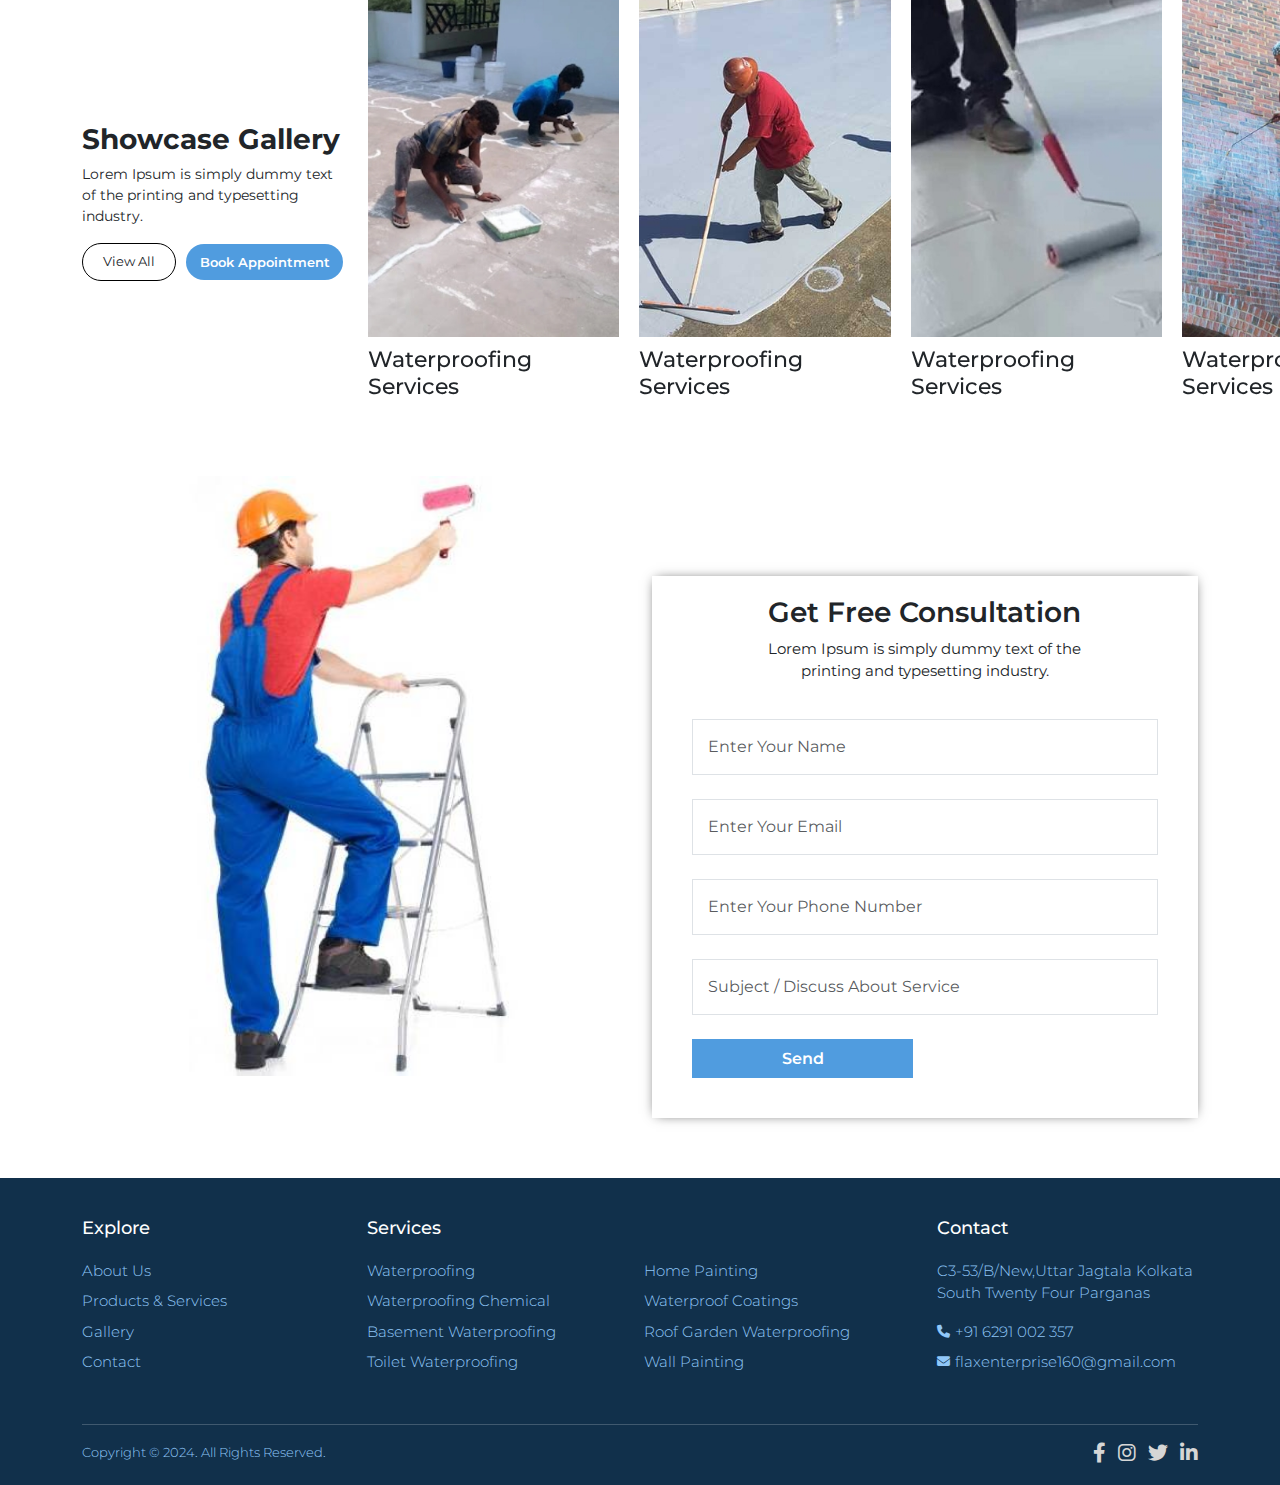
==== commit 21289484: "added-new-service-file-and-updated-css" ====
--- a/about.html
+++ b/about.html
@@ -353,28 +353,28 @@
 								<h5 class="foot-title">Services</h5>
 								<ul class="foot-list procedure-list">
 									<li> 
-										<a href="service-details.html#Waterproofing">Waterproofing</a>
-									</li>
-									<li>
-										<a href="service-details.html#HomePainting">Home Painting</a>
-									</li>
-									<li>
-										<a href="service-details.html#WaterproofingChemical">Waterproofing Chemical</a>
-									</li>
-									<li>
-										<a href="service-details.html#WaterproofCoatings">Waterproof Coatings</a>
-									</li>
-									<li>
-										<a href="service-details.html#BasementWaterproofing">Basement Waterproofing</a>
-									</li>
-									<li>
-										<a href="service-details.html#RoofGardenWaterproofing">Roof Garden Waterproofing</a>
-									</li>
-									<li>
-										<a href="service-details.html#ToiletWaterproofing">Toilet Waterproofing</a>
-									</li>
-									<li>
-										<a href="service-details.html#WallPainting">Wall Painting</a>
+										<a href="waterproofing-service.html">Waterproofing</a>
+									</li>
+									<li>
+										<a href="homePainting-service.html">Home Painting</a>
+									</li>
+									<li>
+										<a href="waterproofingChemical-service.html">Waterproofing Chemical</a>
+									</li>
+									<li>
+										<a href="waterproofCoatings-service.html">Waterproof Coatings</a>
+									</li>
+									<li>
+										<a href="basementWaterproofing.html">Basement Waterproofing</a>
+									</li>
+									<li>
+										<a href="roofGardenWaterproofing-service.html">Roof Garden Waterproofing</a>
+									</li>
+									<li>
+										<a href="toiletWaterproofing.html">Toilet Waterproofing</a>
+									</li>
+									<li>
+										<a href="wallPainting.html">Wall Painting</a>
 									</li>
 								</ul>
 							</div>
--- a/assets/css/style.css
+++ b/assets/css/style.css
@@ -159,12 +159,23 @@
     background: rgba(var(--main-color), 1);
     padding: 15px 30px;
     border-radius: 10px;
-    font-size: 38px;
+    font-size: 34px;
 }
 .banner-content h1 span {
     color: rgba(var(--main-color), 1);
 }
-
+.modal-header {
+    background: rgba(var(--main-color),1);
+    color: rgba(var(--white-color), 1);
+}
+.modal-header .btn-close {
+    background: none;
+    font-size: 24px;
+    color: rgba(var(--white-color), 1);
+    display: flex;
+    align-items: center;
+    justify-content: center;
+}
 /************************ What We Do Sections *********************/
 .wwd-head {
     text-align: center;
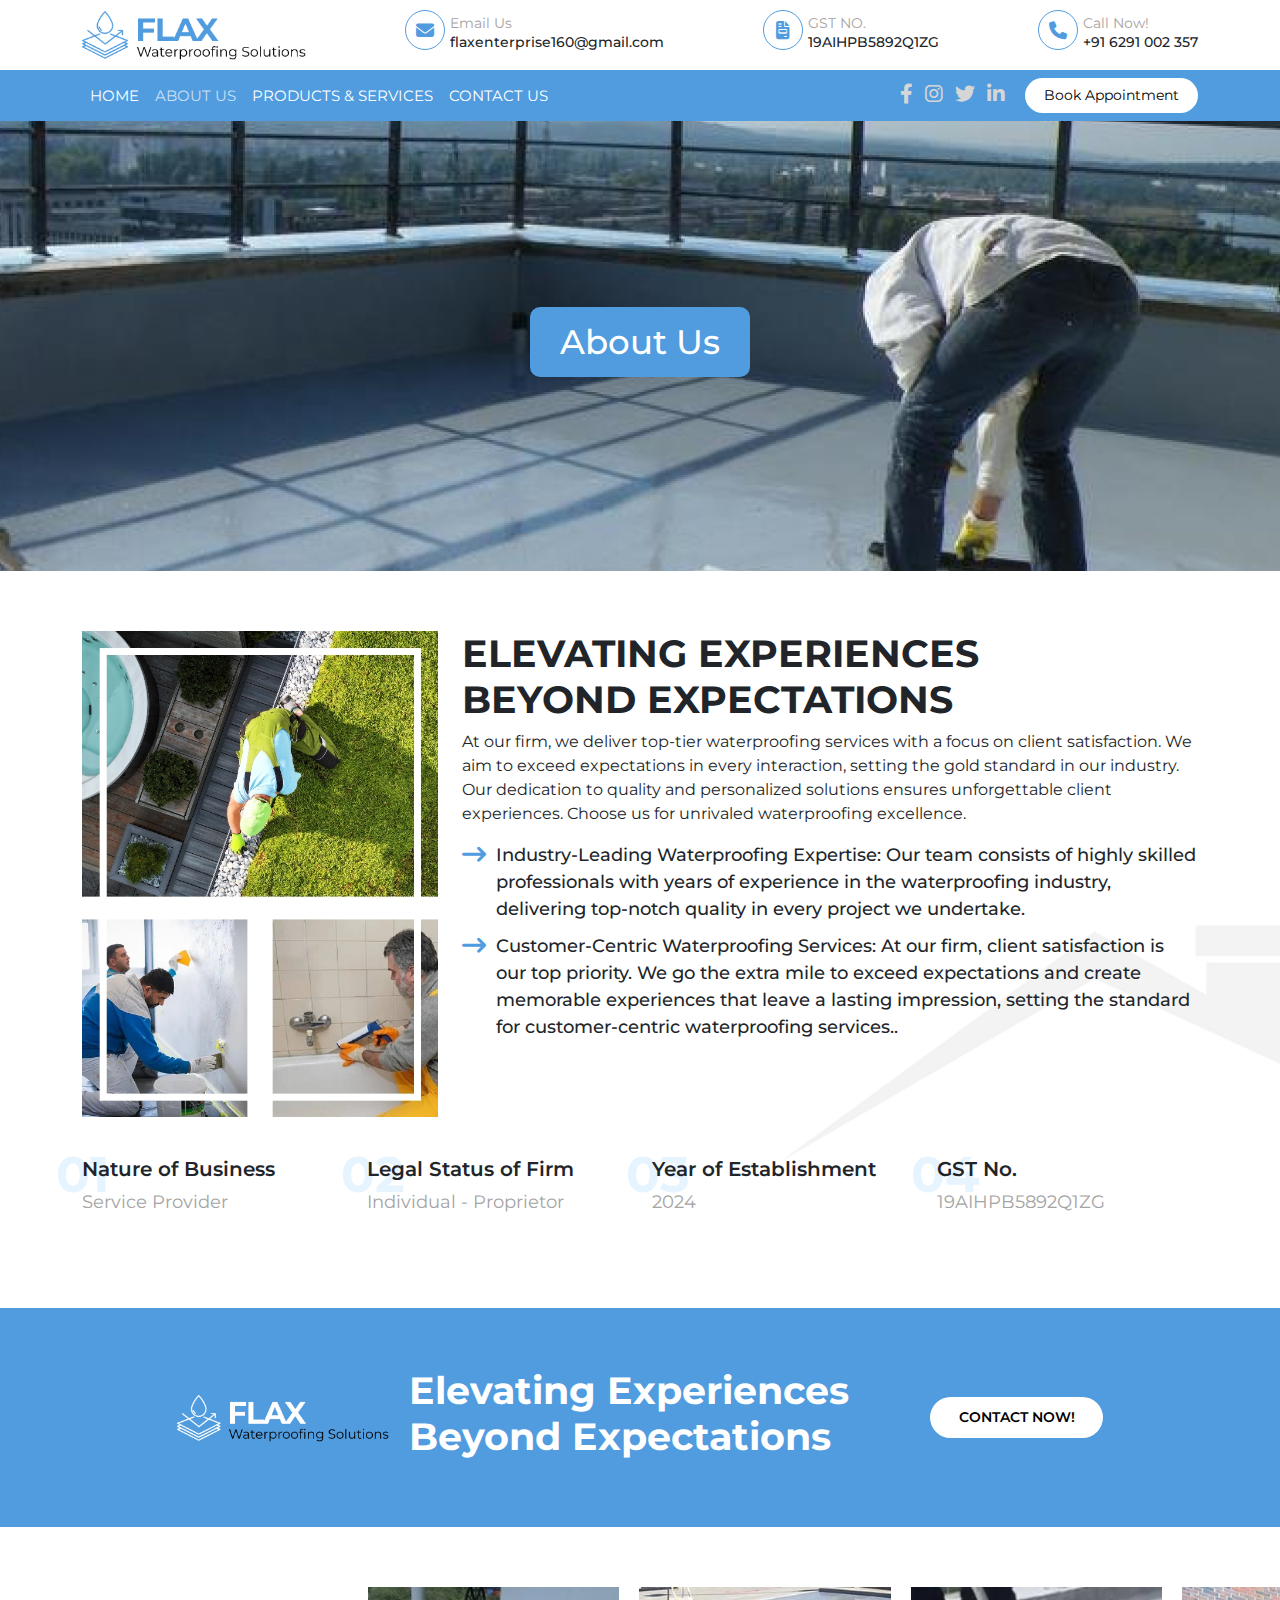
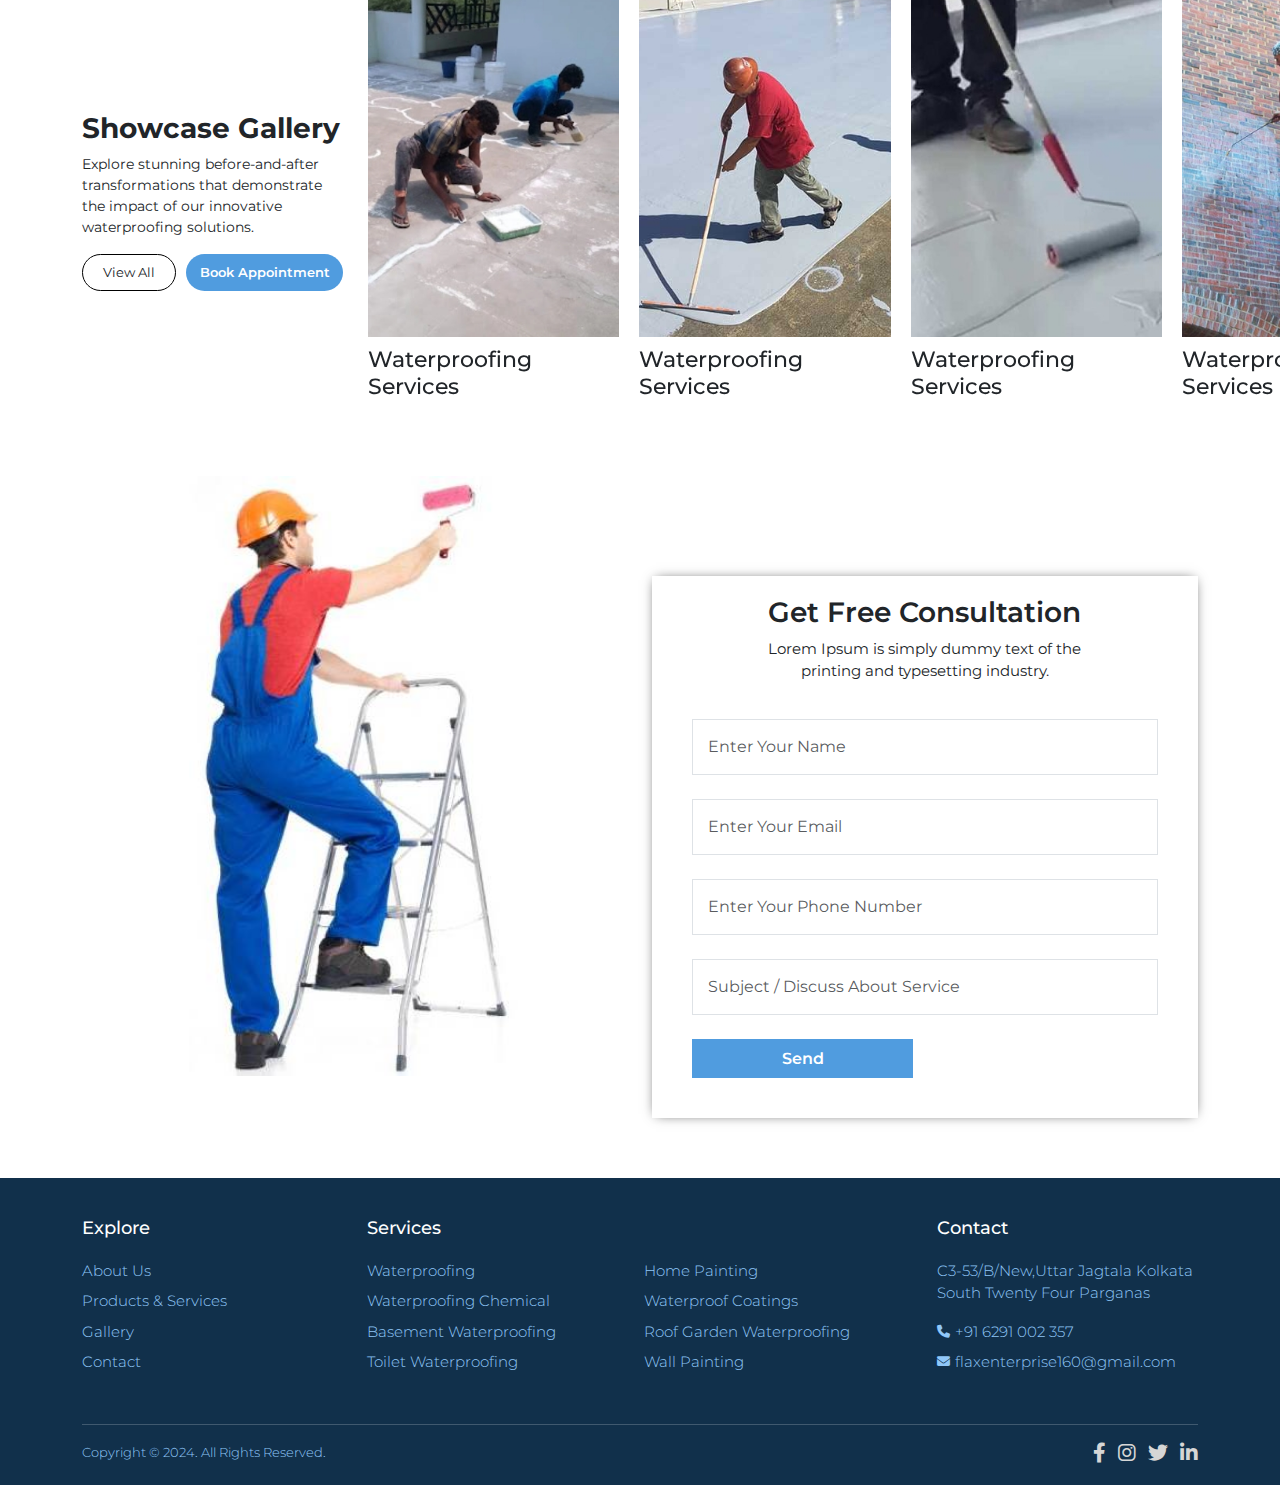
==== commit 257bc0ff: "content-added" ====
--- a/about.html
+++ b/about.html
@@ -147,13 +147,15 @@
                         </div>
                         <div class="col-lg-8 col-md-12 col-sm-12">
                             <div class="nwc-content">
-                                <h3>NOBODY WOWS CLIENTS <br> LIKE WE DO</h3>
-                                <p>Lorem Ipsum is simply dummy text of the printing and typesetting industry. Lorem Ipsum has been the industry's standard dummy text ever since the 1500s, when an unknown printer took a galley of type and scrambled it to make a type specimen book. It has survived not only five centuries, but also the leap into electronic typesetting, remaining essentially unchanged.</p>
-                                <p>Lorem Ipsum is simply dummy text of the printing and typesetting industry. Lorem Ipsum has been the industry's standard dummy text ever since the 1500s,</p>
+                                <h3>Elevating Experiences  <br> Beyond Expectations</h3>
+                                <p>At our firm, we deliver top-tier waterproofing services with a focus on client satisfaction. We aim to exceed expectations in every interaction, setting the gold standard in our industry. Our dedication to quality and personalized solutions ensures unforgettable client experiences. Choose us for unrivaled waterproofing excellence.</p>
+
                                 <ul class="nwc-list mb-3">
-                                    <li><i class="fa-solid fa-arrow-right-long"></i>Quality is guaranteed to meet the standard</li>
-                                    <li><i class="fa-solid fa-arrow-right-long"></i>The Most Personalized Object Detection </li>
-                                    <li><i class="fa-solid fa-arrow-right-long"></i>Velit esse cillum dolore eu fugiat nulla pariatur</li>
+                                    
+                                    <li><i class="fa-solid fa-arrow-right-long"></i>Industry-Leading Waterproofing Expertise: Our team consists of highly skilled professionals with years of experience in the waterproofing industry, delivering top-notch quality in every project we undertake.
+                                    </li>
+                                    <li><i class="fa-solid fa-arrow-right-long"></i>Customer-Centric Waterproofing Services: At our firm, client satisfaction is our top priority. We go the extra mile to exceed expectations and create memorable experiences that leave a lasting impression, setting the standard for customer-centric waterproofing services..</li>
+                               
                                 </ul>
                             </div>
                         </div>
@@ -177,7 +179,7 @@
                                     <div class="nwc-card">
                                         <span>03</span>
                                         <h5>Year of Establishment</h5>
-                                        <p>2022</p>
+                                        <p>2024</p>
                                     </div>
                                 </div>
                                 <div class="col-lg-3 col-md-6 col-sm-12">
@@ -203,7 +205,7 @@
                                 <div class="contact-logo">
                                     <img src="assets/media/images/contact-logo.png" alt="" class="img-fluid">
                                 </div>
-                                <h3>Proud To Be Serving The Expertise You Can Trust</h3>
+                                <h3>Elevating Experiences Beyond Expectations</h3>
                                 <a href="" class="btn common-btn">CONTACT NOW!</a>
                             </div>
                         </div>
@@ -218,7 +220,7 @@
                         <div class="col-lg-3 col-md-4 col-sm-12">
                             <div class="gallery-head">
                                 <h3>Showcase Gallery</h3>
-                                <p>Lorem Ipsum is simply dummy text of the printing and typesetting industry.</p>
+                                <p>Explore stunning before-and-after transformations that demonstrate the impact of our innovative waterproofing solutions. </p>
                                 <div class="gallery-btns">
                                     <a href="gallery.html" class="btn view-btn">View All</a>
                                     <a href="#BookAppointment" data-bs-toggle="modal" class="btn common-btn">Book Appointment</a>
@@ -433,7 +435,9 @@
                     <div class="modal-content">
                         <div class="modal-header">
                             <h5 class="modal-title" id="BookAppointmentLabel">Book Appointment</h5>
-                            <button type="button" class="btn-close" data-bs-dismiss="modal" aria-label="Close"></button>
+                            <button type="button" class="btn-close" data-bs-dismiss="modal" aria-label="Close">
+                                <i class="fa-solid fa-xmark"></i>
+                            </button>
                         </div>
                         <div class="modal-body">
                             <form action="" class="BookApp-form">
--- a/assets/css/style.css
+++ b/assets/css/style.css
@@ -611,15 +611,15 @@
     font-weight: 400;
 }
 .nwc-list li {
-    font-size: 20px;
+    font-size: 18px;
     font-weight: 500;
     margin-bottom: 10px;
     display: flex;
-    align-items: center;
-    gap: 8px;
+    align-items: flex-start;
+    gap: 10px;
 }
 .nwc-list li i {
-    font-size: 18px;
+    font-size: 24px;
     color: rgba(var(--main-color), 1);
 }
 
@@ -1138,6 +1138,13 @@
     .fc-form, .BookApp-form {
         padding: 10px;
     }
+    .sd-head {
+        text-align: left;
+    }
+    .sd-head p {
+        font-size: 14px;
+        line-height: 1.8;
+    }
 }
 
 @media (max-width: 330px) {
